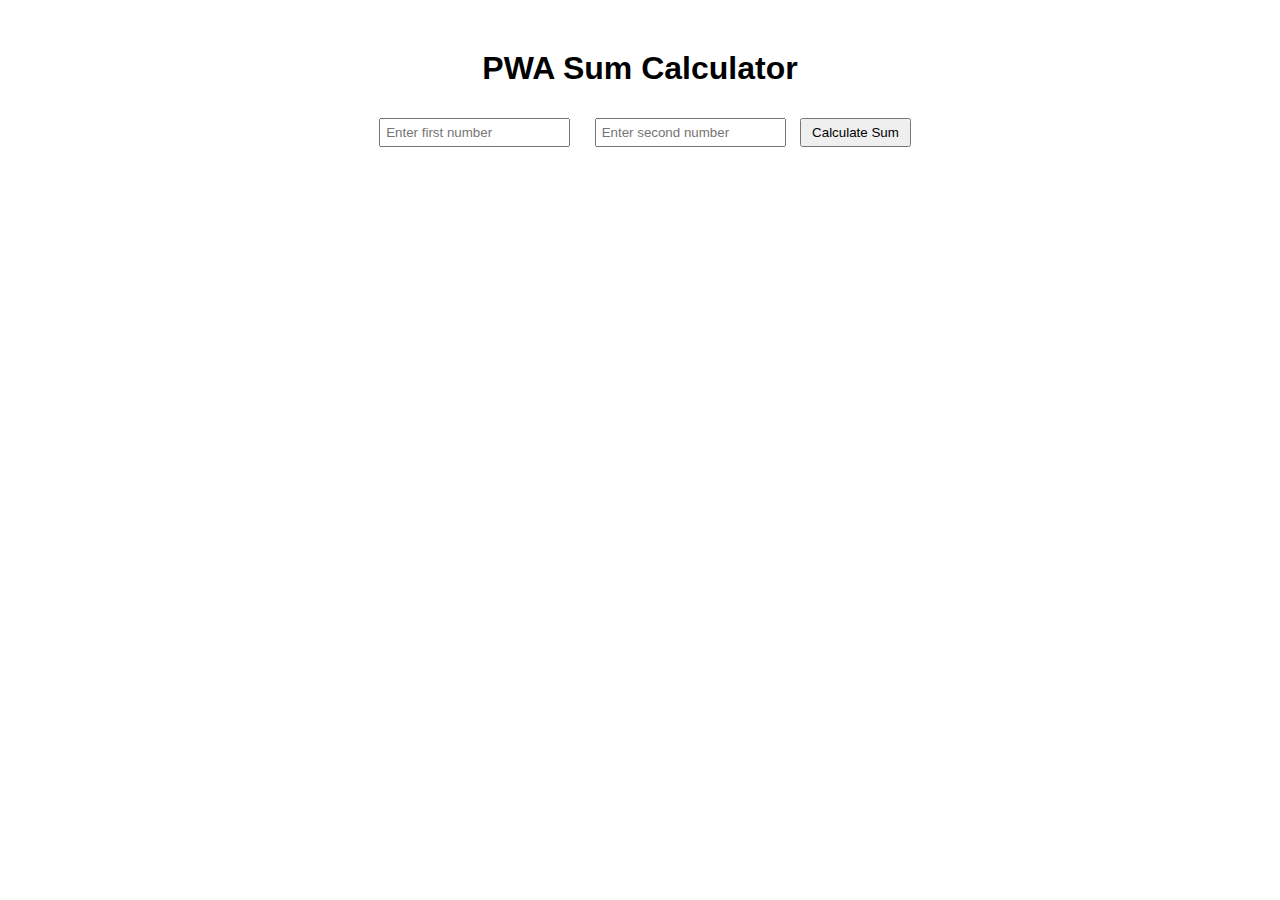
==== index.html @ 81b62fbf "First commit" ====
<!DOCTYPE html>
<html lang="en">
<head>
    <meta charset="UTF-8">
    <meta name="viewport" content="width=device-width, initial-scale=1.0">
    <meta name="description" content="Simple calculator PWA">
    <title>Simple PWA Calculator</title>
    <link rel="manifest" href="/manifest.json">
    <style>
        body { font-family: Arial, sans-serif; text-align: center; margin-top: 50px; }
        input { margin: 10px; padding: 5px; }
        button { padding: 5px 10px; }
    </style>
</head>
<body>
    <h1>PWA Sum Calculator</h1>
    <input type="number" id="num1" placeholder="Enter first number">
    <input type="number" id="num2" placeholder="Enter second number">
    <button onclick="calculateSum()">Calculate Sum</button>
    <h2 id="result"></h2>

    <script src="app.js"></script>
</body>
</html>
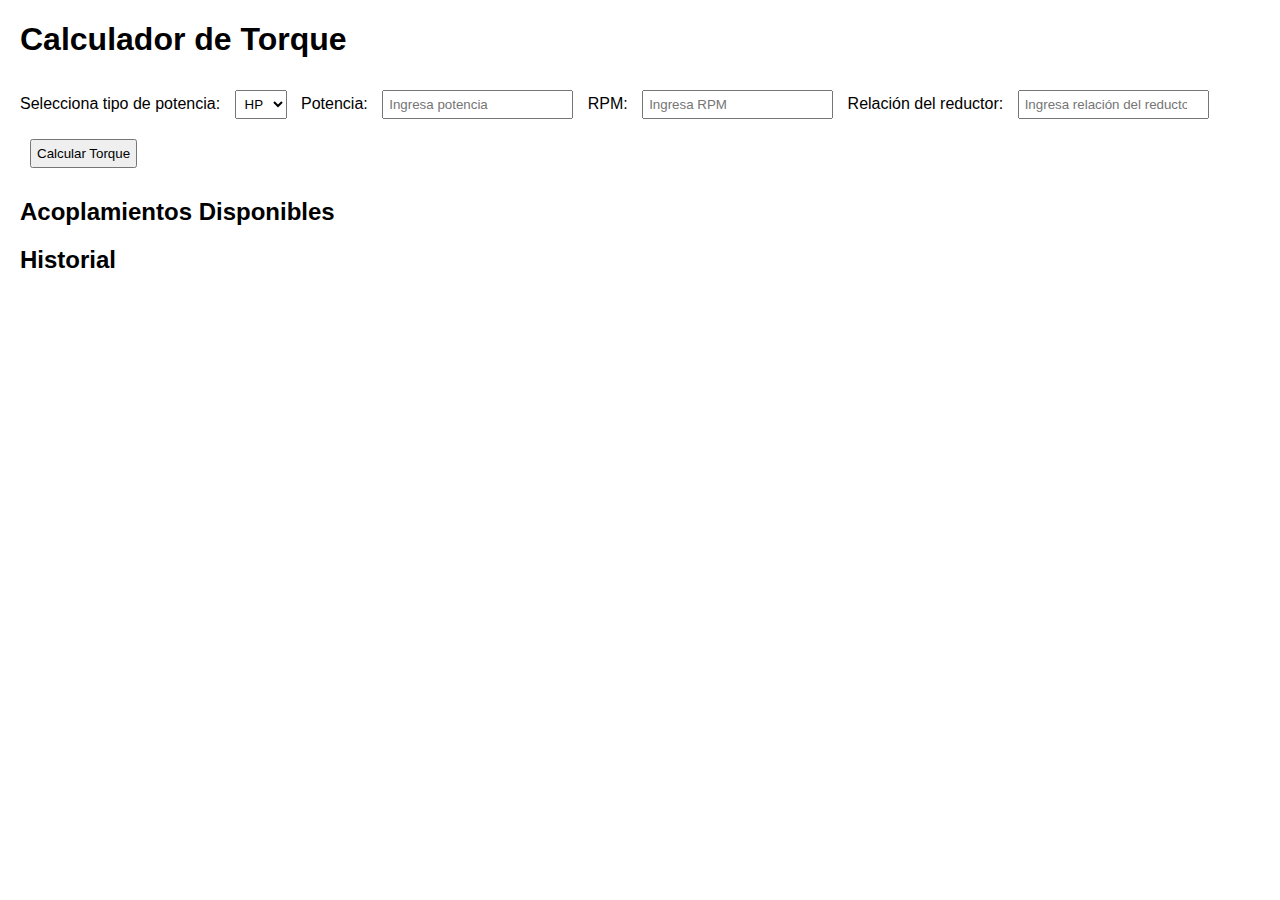
==== commit 26339067: "Made it functional" ====
--- a/index.html
+++ b/index.html
@@ -1,23 +1,69 @@
 <!DOCTYPE html>
-<html lang="en">
+<html lang="es">
 <head>
     <meta charset="UTF-8">
     <meta name="viewport" content="width=device-width, initial-scale=1.0">
-    <meta name="description" content="Simple calculator PWA">
-    <title>Simple PWA Calculator</title>
-    <link rel="manifest" href="/manifest.json">
+    <meta name="description" content="Fundal">
+    <meta name="apple-mobile-web-app-capable" content="yes">
+    <meta name="apple-mobile-web-app-status-bar-style" content="black-translucent">
+    <title>Fundal</title>
+    <link rel="apple-touch-icon" sizes="192x192" href="/Fundal-PWA/assets/fundal-logo-small.png">
+    <link rel="apple-touch-icon" sizes="512x512" href="/Fundal-PWA/assets/fundal-logo.png">
     <style>
-        body { font-family: Arial, sans-serif; text-align: center; margin-top: 50px; }
-        input { margin: 10px; padding: 5px; }
-        button { padding: 5px 10px; }
+        body {
+            font-family: Arial, sans-serif;
+            margin: 20px;
+        }
+        input, select, button {
+            margin: 10px;
+            padding: 5px;
+        }
+        .result {
+            margin-top: 20px;
+        }
+        table {
+            width: 100%;
+            margin-top: 20px;
+            border-collapse: collapse;
+        }
+        table, th, td {
+            border: 1px solid black;
+        }
+        th, td {
+            padding: 10px;
+            text-align: left;
+        }
     </style>
 </head>
 <body>
-    <h1>PWA Sum Calculator</h1>
-    <input type="number" id="num1" placeholder="Enter first number">
-    <input type="number" id="num2" placeholder="Enter second number">
-    <button onclick="calculateSum()">Calculate Sum</button>
-    <h2 id="result"></h2>
+    <h1>Calculador de Torque</h1>
+    
+    <label for="power-type">Selecciona tipo de potencia:</label>
+    <select id="power-type">
+        <option value="hp">HP</option>
+        <option value="kw">kW</option>
+    </select>
+
+    <label for="power">Potencia:</label>
+    <input type="number" id="power" placeholder="Ingresa potencia">
+
+    <label for="rpm">RPM:</label>
+    <input type="number" id="rpm" placeholder="Ingresa RPM">
+
+    <label for="reducer-ratio">Relación del reductor:</label>
+    <input type="number" id="reducer-ratio" placeholder="Ingresa relación del reductor">
+
+    <button onclick="calcularTorque()">Calcular Torque</button>
+
+    <div class="result" id="result"></div>
+
+    <h2>Acoplamientos Disponibles</h2>
+    <div id="coupling-results"></div>
+
+    <div id="specifications"></div>
+
+    <h2>Historial</h2>
+    <div id="history"></div>
 
     <script src="app.js"></script>
 </body>
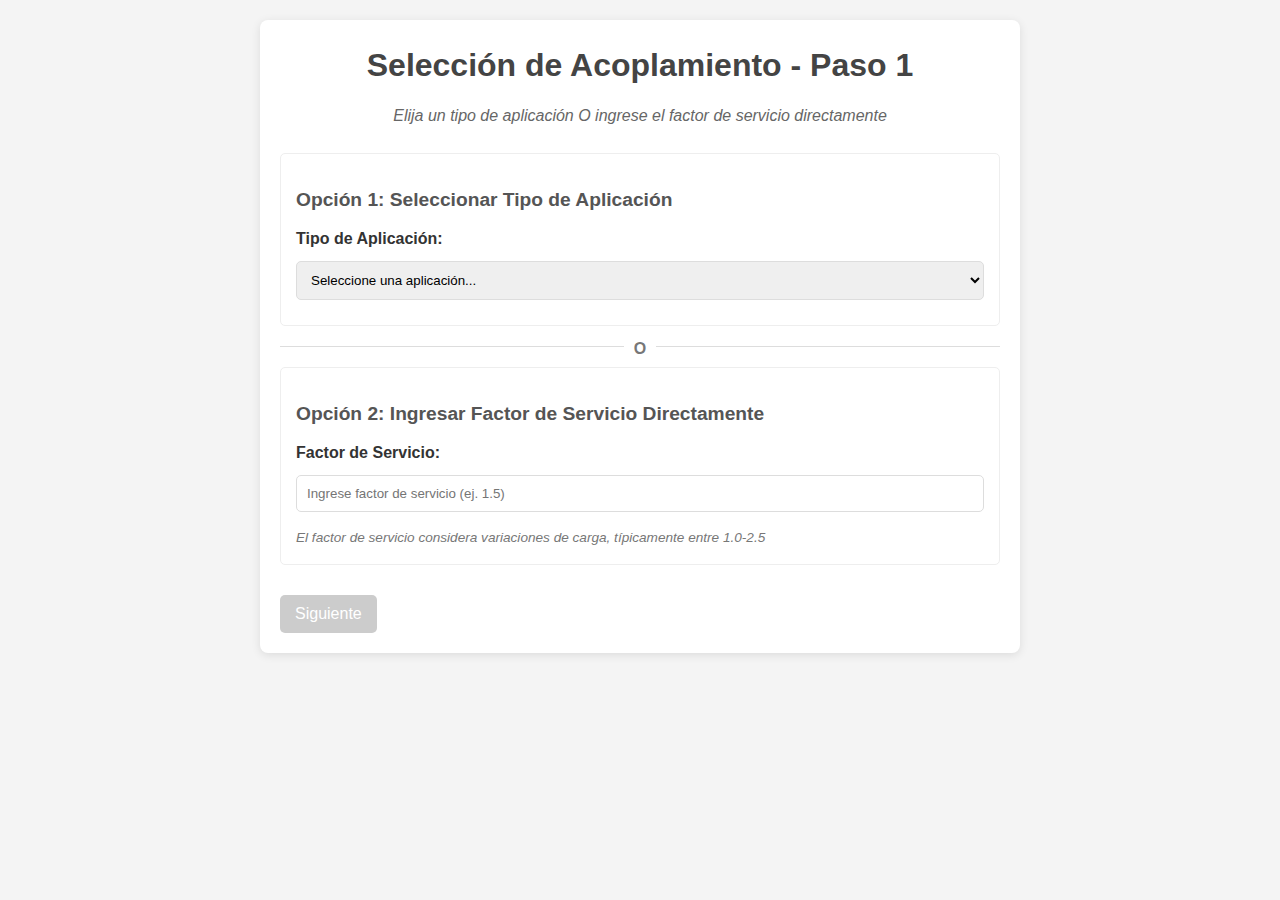
==== commit 9795fe2e: "Changes" ====
--- a/index.html
+++ b/index.html
@@ -1,70 +1,29 @@
 <!DOCTYPE html>
 <html lang="es">
 <head>
-    <meta charset="UTF-8">
-    <meta name="viewport" content="width=device-width, initial-scale=1.0">
-    <meta name="description" content="Fundal">
-    <meta name="apple-mobile-web-app-capable" content="yes">
-    <meta name="apple-mobile-web-app-status-bar-style" content="black-translucent">
-    <title>Fundal</title>
-    <link rel="apple-touch-icon" sizes="192x192" href="/Fundal-PWA/assets/fundal-logo-small.png">
-    <link rel="apple-touch-icon" sizes="512x512" href="/Fundal-PWA/assets/fundal-logo.png">
-    <style>
-        body {
-            font-family: Arial, sans-serif;
-            margin: 20px;
-        }
-        input, select, button {
-            margin: 10px;
-            padding: 5px;
-        }
-        .result {
-            margin-top: 20px;
-        }
-        table {
-            width: 100%;
-            margin-top: 20px;
-            border-collapse: collapse;
-        }
-        table, th, td {
-            border: 1px solid black;
-        }
-        th, td {
-            padding: 10px;
-            text-align: left;
-        }
-    </style>
+  <meta charset="UTF-8">
+  <meta name="viewport" content="width=device-width, initial-scale=1.0">
+  <meta name="theme-color" content="#000000">
+  <link rel="manifest" href="./manifest.json">
+  <link rel="stylesheet" href="./src/styles/main.css">
+  <link rel="apple-touch-icon" sizes="192x192" href="./assets/fundal-logo-small.png">
+  <link rel="apple-touch-icon" sizes="512x512" href="./assets/fundal-logo.png">
+  <link rel="icon" type="image/png" href="./assets/fundal-logo-small.png">
+  <!-- Fix for iOS PWA issues with absolute paths -->
+  <script>
+    if (window.navigator.standalone) {
+      // Running in PWA mode on iOS
+      // Fix path issues when launched from home screen
+      const basePath = '/Fundal-PWA';
+      if (!window.location.pathname.includes(basePath)) {
+        window.location.replace(`${basePath}/index.html`);
+      }
+    }
+  </script>
+  <title>Selector de Acoplamientos Industriales</title>
 </head>
 <body>
-    <h1>Calculador de Torque</h1>
-    
-    <label for="power-type">Selecciona tipo de potencia:</label>
-    <select id="power-type">
-        <option value="hp">HP</option>
-        <option value="kw">kW</option>
-    </select>
-
-    <label for="power">Potencia:</label>
-    <input type="number" id="power" placeholder="Ingresa potencia">
-
-    <label for="rpm">RPM:</label>
-    <input type="number" id="rpm" placeholder="Ingresa RPM">
-
-    <label for="reducer-ratio">Relación del reductor:</label>
-    <input type="number" id="reducer-ratio" placeholder="Ingresa relación del reductor">
-
-    <button onclick="calcularTorque()">Calcular Torque</button>
-
-    <div class="result" id="result"></div>
-
-    <h2>Acoplamientos Disponibles</h2>
-    <div id="coupling-results"></div>
-
-    <div id="specifications"></div>
-
-    <h2>Historial</h2>
-    <div id="history"></div>
-
-    <script src="app.js"></script>
+  <div id="app"></div>
+  <script src="./src/main.js" type="module"></script>
 </body>
-</html>
+</html>--- a/src/styles/main.css
+++ b/src/styles/main.css
@@ -0,0 +1,229 @@
+* {
+  margin: 0;
+  padding: 0;
+  box-sizing: border-box;
+}
+
+body {
+  font-family: Arial, sans-serif;
+  line-height: 1.6;
+  background-color: #f4f4f4;
+  color: #333;
+  max-width: 800px;
+  margin: 0 auto;
+  padding: 20px;
+}
+
+h1 {
+  text-align: center;
+  margin-bottom: 0.75rem;
+  color: #444;
+}
+
+h2 {
+  font-size: 1.2rem;
+  margin: 1rem 0 0.5rem 0;
+  color: #555;
+}
+
+.subtitle {
+  text-align: center;
+  margin-bottom: 1.5rem;
+  color: #666;
+  font-style: italic;
+}
+
+.screen {
+  background-color: white;
+  border-radius: 8px;
+  padding: 20px;
+  box-shadow: 0 2px 10px rgba(0, 0, 0, 0.1);
+  margin-bottom: 20px;
+}
+
+.hidden {
+  display: none;
+}
+
+.selection-section {
+  padding: 15px;
+  border: 1px solid #eee;
+  border-radius: 5px;
+  margin-bottom: 15px;
+}
+
+.divider {
+  position: relative;
+  text-align: center;
+  margin: 20px 0;
+  height: 1px;
+  background-color: #ddd;
+}
+
+.divider span {
+  position: relative;
+  top: -10px;
+  background-color: white;
+  padding: 0 10px;
+  font-weight: bold;
+  color: #777;
+}
+
+.help-text {
+  font-size: 0.85rem;
+  color: #777;
+  margin-top: 5px;
+  font-style: italic;
+}
+
+button {
+  background-color: #4CAF50;
+  color: white;
+  border: none;
+  padding: 10px 15px;
+  font-size: 16px;
+  border-radius: 5px;
+  cursor: pointer;
+  margin-top: 15px;
+  transition: background-color 0.2s;
+}
+
+button:hover {
+  background-color: #45a049;
+}
+
+button:disabled {
+  background-color: #cccccc;
+  cursor: not-allowed;
+}
+
+select, input {
+  width: 100%;
+  padding: 10px;
+  margin: 10px 0;
+  border: 1px solid #ddd;
+  border-radius: 5px;
+  transition: border-color 0.2s;
+}
+
+select:focus, input:focus {
+  border-color: #4CAF50;
+  outline: none;
+}
+
+input:disabled {
+  background-color: #f5f5f5;
+  cursor: not-allowed;
+}
+
+label {
+  display: block;
+  margin-top: 10px;
+  font-weight: bold;
+}
+
+.form-group {
+  margin-bottom: 15px;
+}
+
+.radio-group {
+  display: flex;
+  margin: 10px 0;
+}
+
+.radio-option {
+  display: flex;
+  align-items: center;
+  margin-right: 20px;
+}
+
+.radio-option input[type="radio"] {
+  width: auto;
+  margin-right: 5px;
+}
+
+.radio-option label {
+  margin-top: 0;
+  font-weight: normal;
+}
+
+.results {
+  margin-top: 15px;
+}
+
+.results p {
+  margin: 10px 0;
+  padding: 8px;
+  background-color: #f9f9f9;
+  border-radius: 4px;
+}
+
+.result-value {
+  font-weight: 500;
+  color: #333;
+}
+
+h3 {
+  font-size: 1rem;
+  margin: 10px 0 5px 0;
+  color: #666;
+}
+
+/* Improved bullet points in lists */
+ul {
+  padding-left: 30px;
+  margin: 10px 0;
+}
+
+li {
+  margin-bottom: 5px;
+  padding-left: 5px;
+}
+
+.back-button {
+  background-color: #666;
+  margin-right: 10px;
+}
+
+.back-button:hover {
+  background-color: #555;
+}
+
+.small-button {
+  background-color: #4CAF50;
+  color: white;
+  border: none;
+  border-radius: 4px;
+  cursor: pointer;
+  transition: background-color 0.2s;
+}
+
+.small-button:hover {
+  background-color: #45a049;
+}
+
+/* Spinner animation for loading indicator */
+@keyframes spin {
+  0% { transform: rotate(0deg); }
+  100% { transform: rotate(360deg); }
+}
+
+.spinner {
+  border: 5px solid #f3f3f3;
+  border-top: 5px solid #4CAF50;
+  border-radius: 50%;
+  width: 50px;
+  height: 50px;
+  animation: spin 1s linear infinite;
+  margin-bottom: 15px;
+}
+
+/* Coupling card styles */
+.coupling-card {
+  transition: transform 0.2s;
+}
+
+.coupling-card:hover {
+  transform: translateY(-3px);
+  box-shadow: 0 4px 8px rgba(0, 0, 0, 0.1);
+}